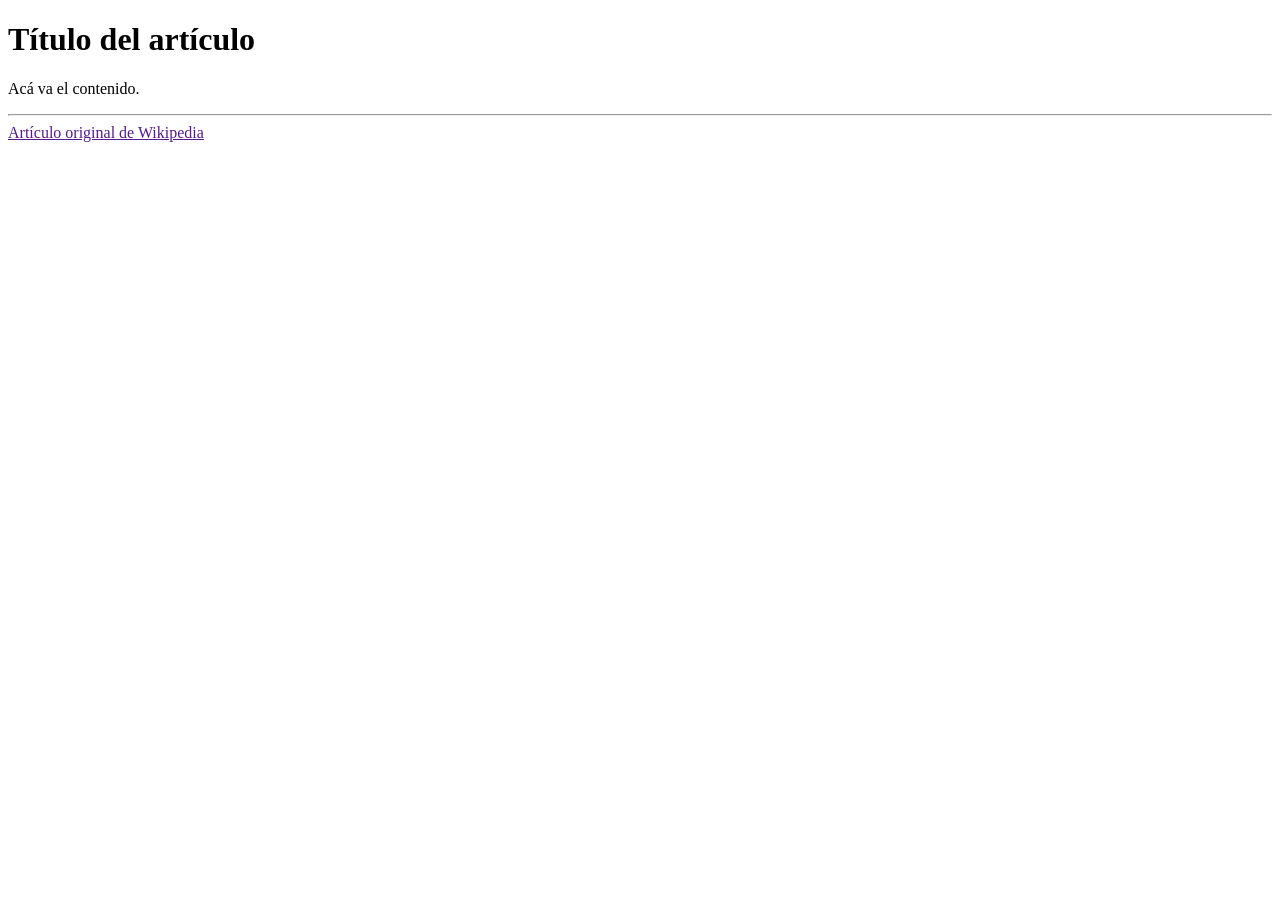
==== tp-1/index.html @ 69fd6109 "Create index.html" ====
<!DOCTYPE html>
<html>

<head>
<meta charset="UTF-8">
<title>Mi artículo</title>
</head>

<body>

<h1>Título del artículo</h1>

<p>
Acá va el contenido.
</p>

<hr>

<a href="">
Artículo original de Wikipedia
</a>

</body>

</html>
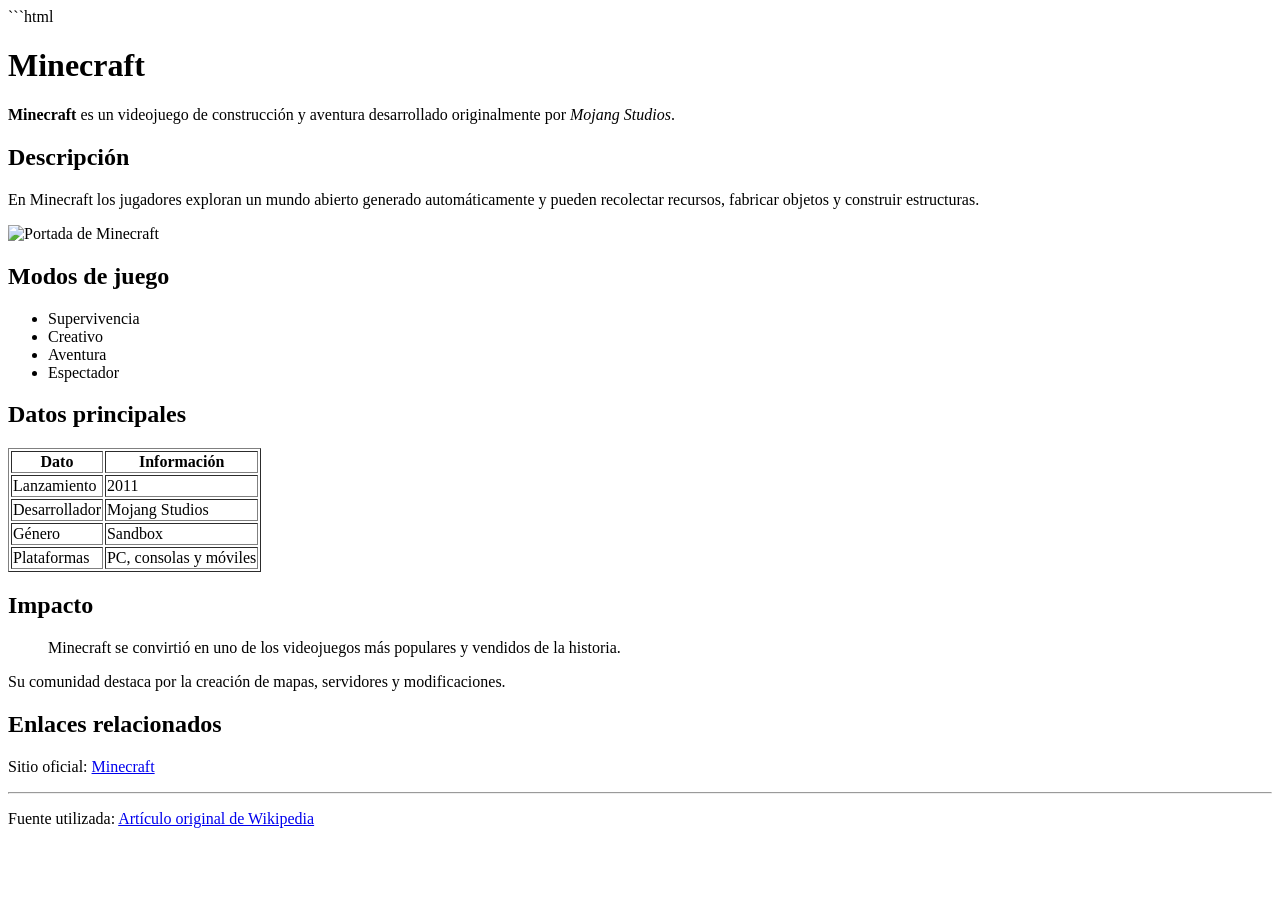
==== commit 519148f1: "Update index.html" ====
--- a/tp-1/index.html
+++ b/tp-1/index.html
@@ -1,24 +1,125 @@
+```html
 <!DOCTYPE html>
 <html>
 
 <head>
 <meta charset="UTF-8">
-<title>Mi artículo</title>
+<title>Minecraft - Trabajo Práctico</title>
 </head>
 
 <body>
 
-<h1>Título del artículo</h1>
+<header>
+<h1>Minecraft</h1>
 
 <p>
-Acá va el contenido.
+<strong>Minecraft</strong> es un videojuego de construcción y aventura desarrollado originalmente por
+<em>Mojang Studios</em>.
 </p>
+</header>
+
+<section>
+
+<h2>Descripción</h2>
+
+<p>
+En Minecraft los jugadores exploran un mundo abierto generado automáticamente y pueden recolectar recursos,
+fabricar objetos y construir estructuras.
+</p>
+
+<img
+src="https://upload.wikimedia.org/wikipedia/en/thumb/5/51/Minecraft_cover.png/220px-Minecraft_cover.png"
+alt="Portada de Minecraft">
+
+</section>
+
+<section>
+
+<h2>Modos de juego</h2>
+
+<ul>
+<li>Supervivencia</li>
+<li>Creativo</li>
+<li>Aventura</li>
+<li>Espectador</li>
+</ul>
+
+</section>
+
+<section>
+
+<h2>Datos principales</h2>
+
+<table border="1">
+
+<tr>
+<th>Dato</th>
+<th>Información</th>
+</tr>
+
+<tr>
+<td>Lanzamiento</td>
+<td>2011</td>
+</tr>
+
+<tr>
+<td>Desarrollador</td>
+<td>Mojang Studios</td>
+</tr>
+
+<tr>
+<td>Género</td>
+<td>Sandbox</td>
+</tr>
+
+<tr>
+<td>Plataformas</td>
+<td>PC, consolas y móviles</td>
+</tr>
+
+</table>
+
+</section>
+
+<section>
+
+<h2>Impacto</h2>
+
+<blockquote>
+Minecraft se convirtió en uno de los videojuegos más populares y vendidos de la historia.
+</blockquote>
+
+<p>
+Su comunidad destaca por la creación de mapas, servidores y modificaciones.
+</p>
+
+</section>
+
+<section>
+
+<h2>Enlaces relacionados</h2>
+
+<p>
+Sitio oficial:
+<a href="https://www.minecraft.net">
+Minecraft
+</a>
+</p>
+
+</section>
+
+<footer>
 
 <hr>
 
-<a href="">
+<p>
+Fuente utilizada:
+<a href="https://es.wikipedia.org/wiki/Minecraft">
 Artículo original de Wikipedia
 </a>
+</p>
+
+</footer>
 
 </body>
 
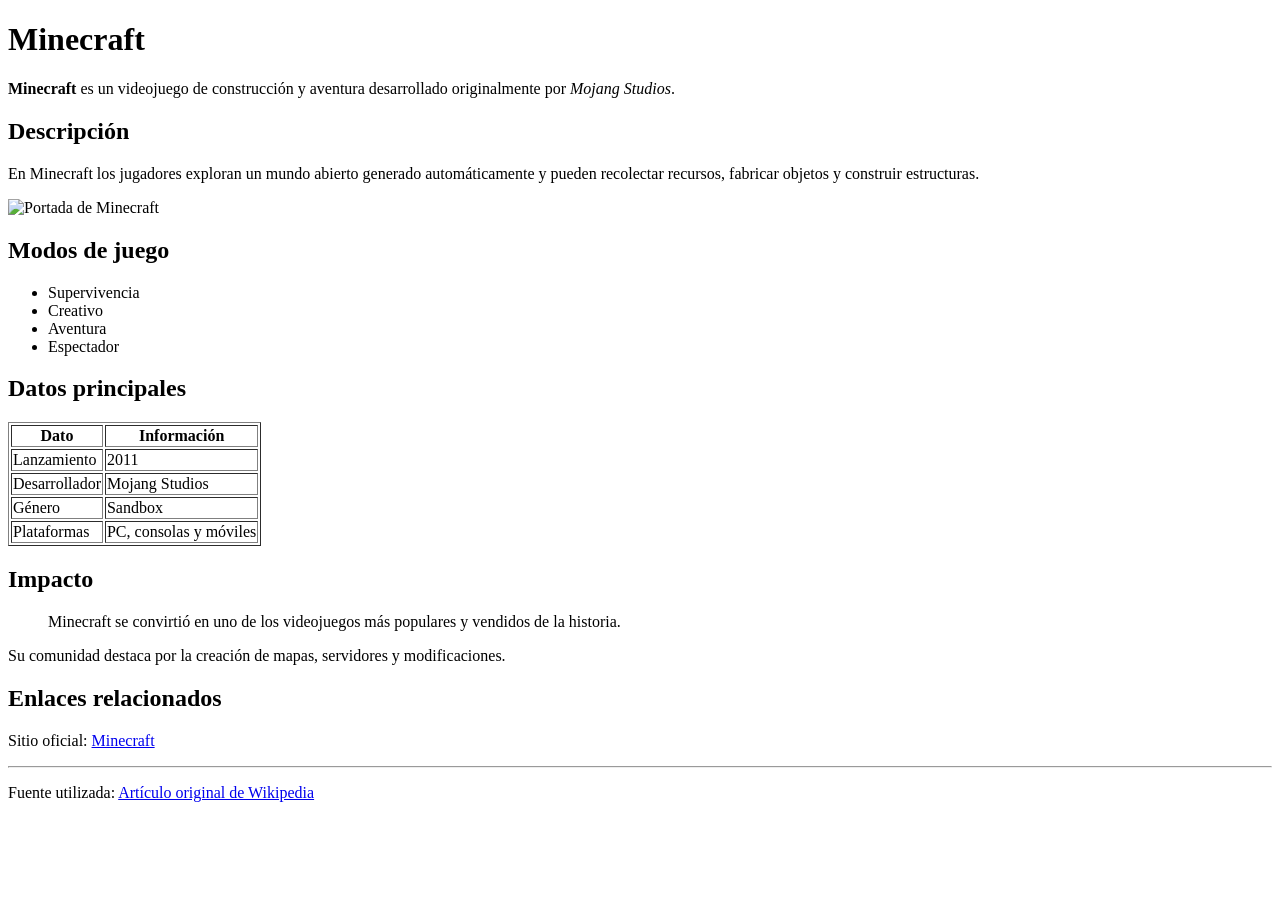
==== commit f295d01f: "Update index.html" ====
--- a/tp-1/index.html
+++ b/tp-1/index.html
@@ -1,4 +1,3 @@
-```html
 <!DOCTYPE html>
 <html>
 
